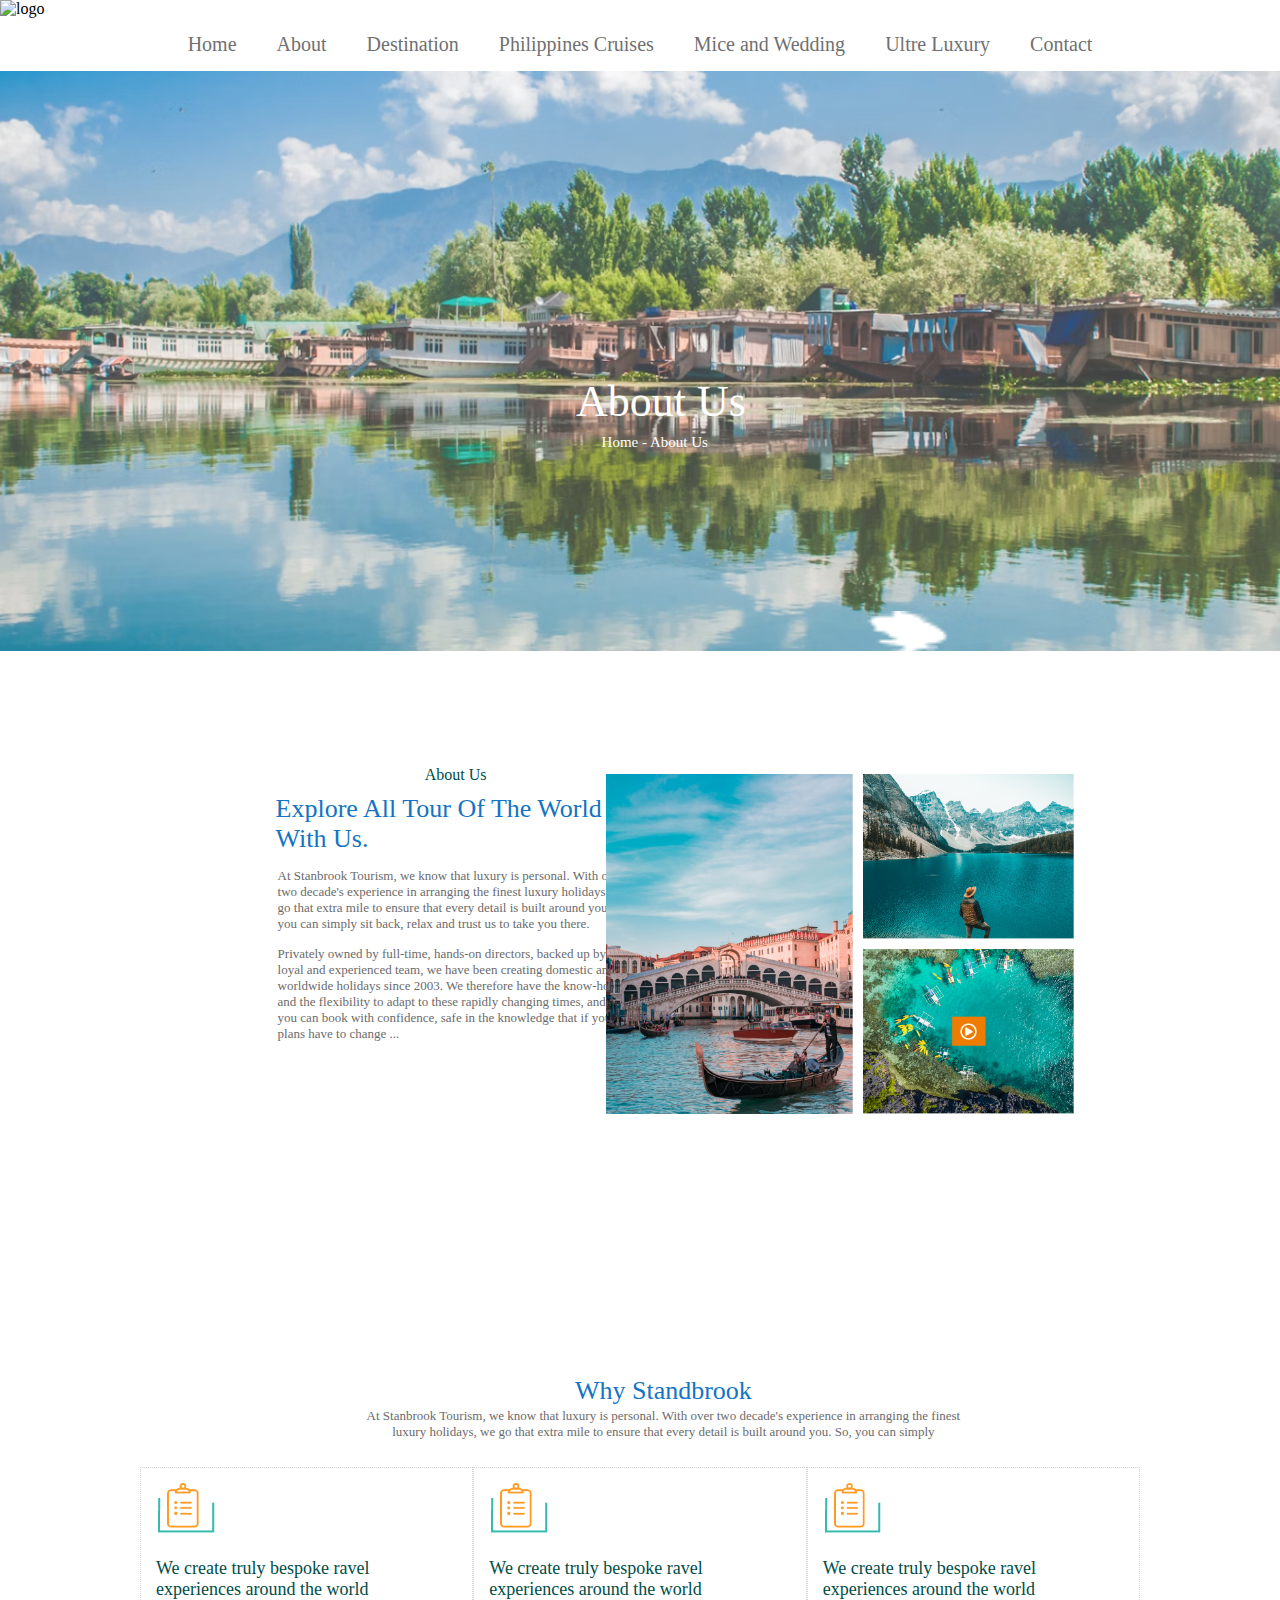
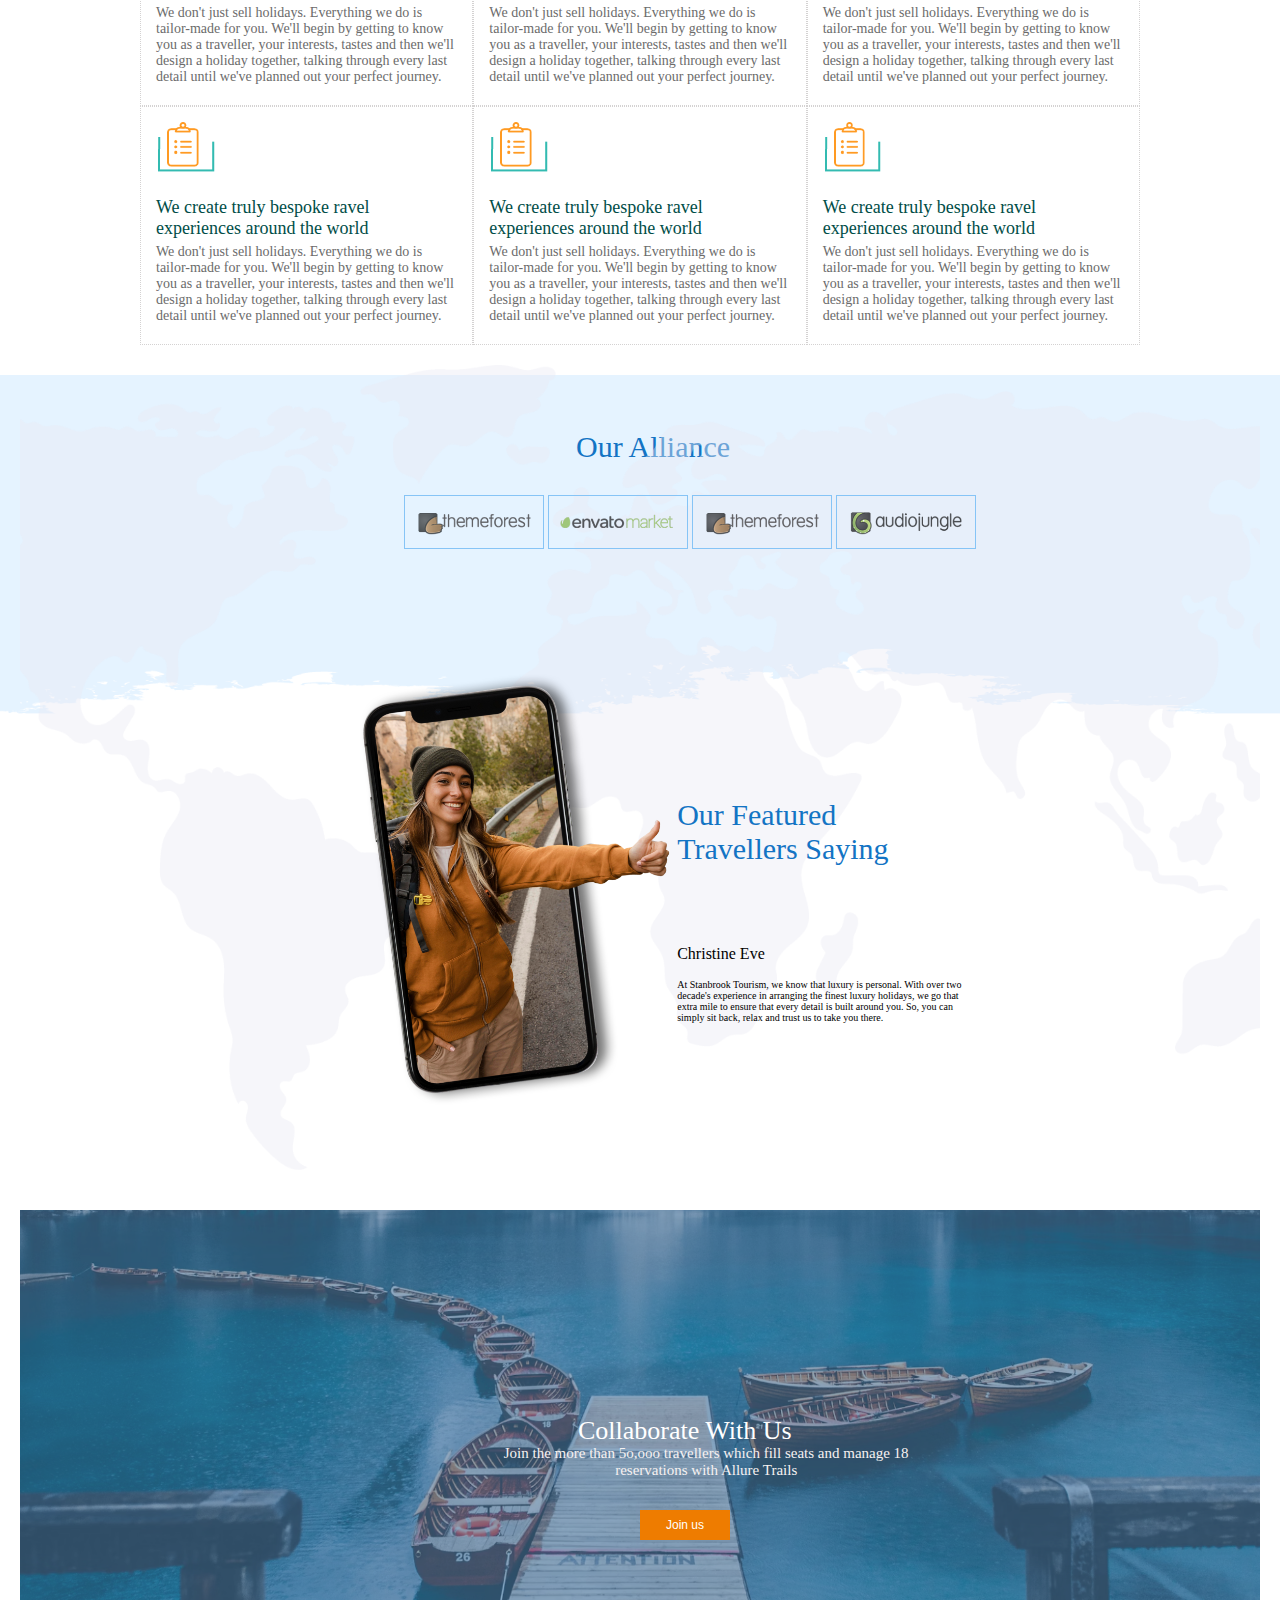
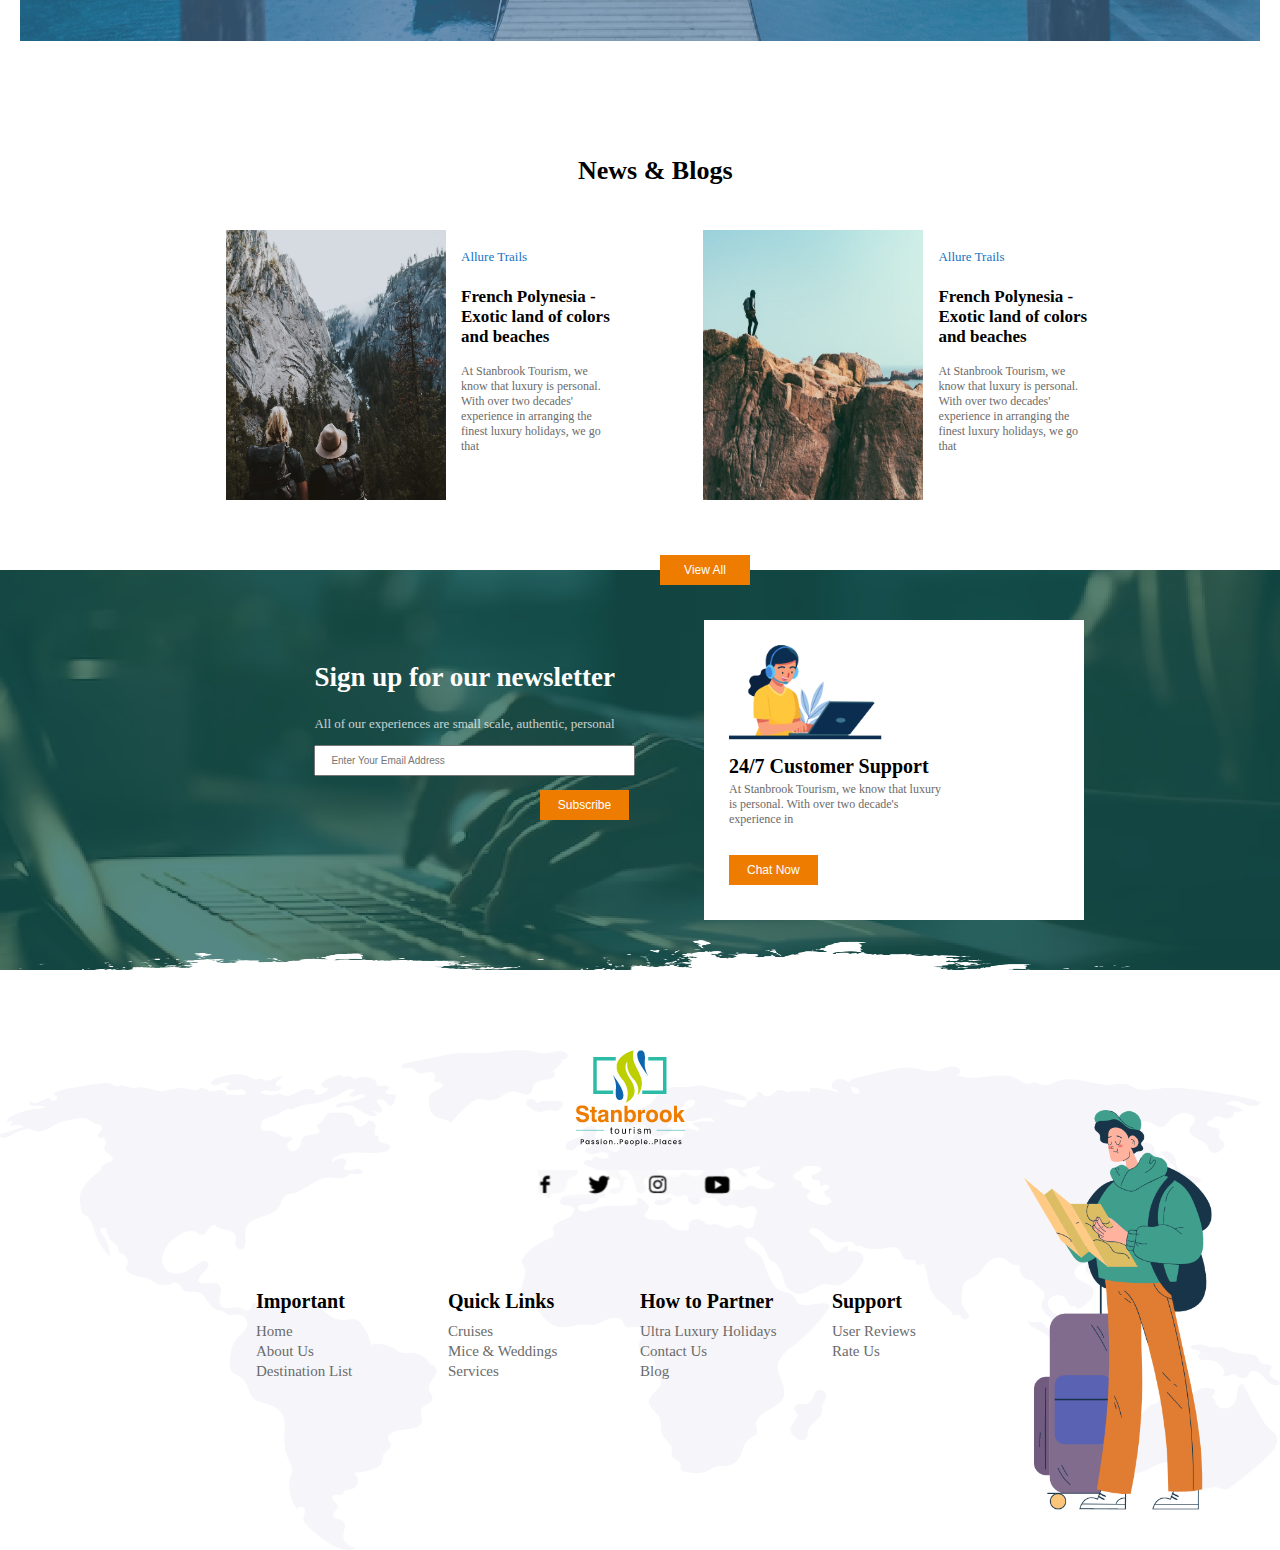
==== about.html @ 0e3a8641 "Add files via upload" ====
<!DOCTYPE html>
<html lang="en">
  <head>
    <meta charset="UTF-8" />
    <meta name="viewport" content="width=device-width, initial-scale=1.0" />
    <title>About</title>
    <link rel="stylesheet" href="about-style.css" />
  </head>
  <body>
    <img src="./Images/logo.png" alt="logo" id="logo" />
    <header>
      <nav class="navbar">
        <ul class="nav-list">
          <li><a href="#">Home</a></li>
          <li><a href="#">About</a></li>
          <li><a href="#">Destination</a></li>
          <li><a href="">Philippines Cruises</a></li>
          <li><a href="#">Mice and Wedding</a></li>
          <li><a href="#">Ultre Luxury</a></li>
          <li><a href="#">Contact</a></li>
        </ul>
      </nav>
    </header>
    <div class="content">
      <p id="p1">About Us</p>
      <p id="p2">Home - About Us</p>
    </div>
    <div class="content2">
      <div class="wrapper1">
        <p id="p311">About Us</p>
        <p id="p31">Explore All Tour Of The World With Us.</p>
        <p id="p32">
          At Stanbrook Tourism, we know that luxury is personal. With over two
          decade's experience in arranging the finest luxury holidays, we go
          that extra mile to ensure that every detail is built around you. So,
          you can simply sit back, relax and trust us to take you there.
        </p>
        <p id="p33">
          Privately owned by full-time, hands-on directors, backed up by a loyal
          and experienced team, we have been creating domestic and worldwide
          holidays since 2003. We therefore have the know-how and the
          flexibility to adapt to these rapidly changing times, and so you can
          book with confidence, safe in the knowledge that if your plans have to
          change ...
        </p>
      </div>
      <div class="wrapper2">
        <div class="image-grid">
          <div class="large-img">
            <img src="./Images-About/img1.png" alt="img1" id="img1" />
          </div>
          <div class="small-img">
            <img src="./Images-About/img2.png" alt="img2" id="img2" />
            <img src="./Images-About/img3.png" alt="img3" id="img3" />
          </div>
        </div>
      </div>
    </div>
    <div class="content-3">
      <p id="p41">Why Standbrook</p>
      <p id="p42">
        At Stanbrook Tourism, we know that luxury is personal. With over two
        decade's experience in arranging the finest luxury holidays, we go that
        extra mile to ensure that every detail is built around you. So, you can
        simply
      </p>
    </div>
    <div class="wrapper3">
      <div class="grid-item">
        <div class="grid-img">
          <img src="./Images-About/clipboard.png" alt="Image-1" id="img-g1" />
          <img src="./Images-About/Path-1.png" alt="Image-1" id="img-g2" />
        </div>
        <p id="w31">
          We create truly bespoke ravel experiences around the world
        </p>
        <p class="w32">
          We don't just sell holidays. Everything we do is tailor-made for you.
          We'll begin by getting to know you as a traveller, your interests,
          tastes and then we'll design a holiday together, talking through every
          last detail until we've planned out your perfect journey.
        </p>
      </div>
      <div class="grid-item">
        <div class="grid-img">
          <img src="./Images-About/clipboard.png" alt="Image-1" id="img-g1" />
          <img src="./Images-About/Path-1.png" alt="Image-1" id="img-g2" />
        </div>
        <p id="w31">
          We create truly bespoke ravel experiences around the world
        </p>
        <p class="w32">
          We don't just sell holidays. Everything we do is tailor-made for you.
          We'll begin by getting to know you as a traveller, your interests,
          tastes and then we'll design a holiday together, talking through every
          last detail until we've planned out your perfect journey.
        </p>
      </div>
      <div class="grid-item">
        <div class="grid-img">
          <img src="./Images-About/clipboard.png" alt="Image-1" id="img-g1" />
          <img src="./Images-About/Path-1.png" alt="Image-1" id="img-g2" />
        </div>
        <p id="w31">
          We create truly bespoke ravel experiences around the world
        </p>
        <p class="w32">
          We don't just sell holidays. Everything we do is tailor-made for you.
          We'll begin by getting to know you as a traveller, your interests,
          tastes and then we'll design a holiday together, talking through every
          last detail until we've planned out your perfect journey.
        </p>
      </div>
      <div class="grid-item">
        <div class="grid-img">
          <img src="./Images-About/clipboard.png" alt="Image-1" id="img-g1" />
          <img src="./Images-About/Path-1.png" alt="Image-1" id="img-g2" />
        </div>
        <p id="w31">
          We create truly bespoke ravel experiences around the world
        </p>
        <p class="w32">
          We don't just sell holidays. Everything we do is tailor-made for you.
          We'll begin by getting to know you as a traveller, your interests,
          tastes and then we'll design a holiday together, talking through every
          last detail until we've planned out your perfect journey.
        </p>
      </div>
      <div class="grid-item">
        <div class="grid-img">
          <img src="./Images-About/clipboard.png" alt="Image-1" id="img-g1" />
          <img src="./Images-About/Path-1.png" alt="Image-1" id="img-g2" />
        </div>
        <p id="w31">
          We create truly bespoke ravel experiences around the world
        </p>
        <p class="w32">
          We don't just sell holidays. Everything we do is tailor-made for you.
          We'll begin by getting to know you as a traveller, your interests,
          tastes and then we'll design a holiday together, talking through every
          last detail until we've planned out your perfect journey.
        </p>
      </div>
      <div class="grid-item">
        <div class="grid-img">
          <img src="./Images-About/clipboard.png" alt="Image-1" id="img-g1" />
          <img src="./Images-About/Path-1.png" alt="Image-1" id="img-g2" />
        </div>

        <p id="w31">
          We create truly bespoke ravel experiences around the world
        </p>
        <p class="w32">
          We don't just sell holidays. Everything we do is tailor-made for you.
          We'll begin by getting to know you as a traveller, your interests,
          tastes and then we'll design a holiday together, talking through every
          last detail until we've planned out your perfect journey.
        </p>
      </div>
    </div>
    <div class="footer">
      <div class="content4">
        <p class="content4-p">Our Alliance</p>
        <div class="wrapper4">
          <div class="wrapper4-img">
            <img src="./Images-About/logo1_3.png" alt="logo1_3" />
            <img src="./Images-About/2.png" alt="logo2" />
            <img src="./Images-About/logo1_3.png" alt="logo1_3" />
            <img src="./Images-About/logo4.png" alt="logo4" />
          </div>
          <div class="block1">
            <img src="./Images-About/phone.png" alt="phone" id="phone" />
          </div>
          <div class="block2">
            <p id="block2-p1">Our Featured Travellers Saying</p>
            <p id="block2-p2">Christine Eve</p>
            <p id="block2-p3">
              At Stanbrook Tourism, we know that luxury is personal. With over
              two decade's experience in arranging the finest luxury holidays,
              we go that extra mile to ensure that every detail is built around
              you. So, you can simply sit back, relax and trust us to take you
              there.
            </p>
          </div>
        </div>
        <div class="wrapper5">
          <img
            src="./Images-About/background5.png"
            alt="background5"
            class="wrapper5-img1"
          />
          <img
            src="./Images-About/background6.png"
            alt="background6"
            class="wrapper5-img2"
          />
          <p class="wrapper5-text1">Collaborate With Us</p>
          <p class="wrapper5-text2">
            Join the more than 5o,ooo travellers which fill seats and manage 18
            reservations with Allure Trails
          </p>
          <button class="join">Join us</button>
          <img
            src="./Images-About/background2.png"
            alt="background6"
            class="wrapper5-img3"
          />
          <p class="wrapper5-text3">News & Blogs</p>

          <div class="wrapper5-box">
            <div class="blog-entry">
              <img
                src="./Images-About/wrapper5a.png"
                alt="wrapper5a"
                class="wrapper5-img"
              />
              <div class="wrap5-para">
                <p class="wrap11">Allure Trails</p>
                <p class="wrap12">
                  French Polynesia - Exotic land of colors and beaches
                </p>
                <p class="wrap13">
                  At Stanbrook Tourism, we know that luxury is personal. With
                  over two decades' experience in arranging the finest luxury
                  holidays, we go that
                </p>
              </div>
            </div>

            <div class="blog-entry">
              <img
                src="./Images-About/wrapper5b.png"
                alt="wrapper5b"
                class="wrapper5-img"
              />
              <div class="wrap5-para">
                <p class="wrap11">Allure Trails</p>
                <p class="wrap12">
                  French Polynesia - Exotic land of colors and beaches
                </p>
                <p class="wrap13">
                  At Stanbrook Tourism, we know that luxury is personal. With
                  over two decades' experience in arranging the finest luxury
                  holidays, we go that
                </p>
              </div>
            </div>
            <button class="view">View All</button>
          </div>
        </div>
      </div>
      <div class="wrapper6">
        <img
          src="./Images-About/background-laptop.png"
          alt="background5"
          class="wrapper6-img1"
        />
        <img
          src="./Images-About/background-green.png"
          alt="background6"
          class="wrapper6-img2"
        />
        <img
          src="./Images-About/background2.png"
          alt="background6"
          class="wrapper6-img3"
        />

        <div class="newsletter-section">
          <h2 id="wrapper6-p1">Sign up for our newsletter</h2>
          <p id="wrapper6-p2">
            All of our experiences are small scale, authentic, personal
          </p>
          <form>
            <input
              type="text"
              placeholder="Enter Your Email Address"
              id="wrapper6-p3"
            />
            <button type="submit" class="subscribe">Subscribe</button>
          </form>
        </div>
        <div class="newsletter-section2">
          <div id="item">
            <img
              src="./Images-About/wrapper6-girl.png"
              alt="wrapper6-girl"
              id="item-girl"
            />
            <p id="item-p1">24/7 Customer Support</p>
            <p id="item-p2">
              At Stanbrook Tourism, we know that luxury is personal. With over
              two decade's experience in
            </p>
            <button type="submit" class="chatnow">Chat Now</button>
          </div>
        </div>
        <div class="wrapper7">
          <img
            src="./Images-About/background4.png"
            alt="background4"
            class="wrapper7-img1"
          />
          <img src="./Images-About/logo.png" alt="logo" class="wrapper7-logo" />
          <img
            src="./Images-About/wrapper7-socials.png"
            alt="socials"
            class="wrapper7-socials"
          />
          <img
            src="./Images-About/wrapper7-man.png"
            alt="man"
            class="wrapper7-man"
          />

          <div class="wrapper7-items">
            <div class="footer-section Important">
              <p class="wrapper7-item1">Important</p>
              <p class="wrapper7-item2">Home</p>
              <p class="wrapper7-item2">About Us</p>
              <p class="wrapper7-item2">Destination List</p>
            </div>

            <div class="footer-section Quick-Links">
              <p class="wrapper7-item1">Quick Links</p>
              <p class="wrapper7-item2">Cruises</p>
              <p class="wrapper7-item2">Mice & Weddings</p>
              <p class="wrapper7-item2">Services</p>
            </div>

            <div class="footer-section Partner">
              <p class="wrapper7-item1">How to Partner</p>
              <p class="wrapper7-item2">Ultra Luxury Holidays</p>
              <p class="wrapper7-item2">Contact Us</p>
              <p class="wrapper7-item2">Blog</p>
            </div>

            <div class="footer-section Support">
              <p class="wrapper7-item1">Support</p>
              <p class="wrapper7-item2">User Reviews</p>
              <p class="wrapper7-item2">Rate Us</p>
            </div>
          </div>
        </div>
      </div>
    </div>
  </body>
</html>
---- about-style.css ----
body {
  margin: 0;
  padding: 0;
}

#logo {
  display: block;
  margin: 0 auto;
  max-width: 100%;
  height: auto;
}

header {
  padding: 15px 0;
  background-color: white;
}

/* Navbar */
.navbar {
  display: flex;
  justify-content: center;
  align-items: center;
}

.nav-list {
  list-style: none;
  display: flex;
  gap: 20px;
  padding: 0;
  margin: 0;
}

.nav-list a {
  text-decoration: none;
  color: #707070;
  font-size: 20px;
  font-family: "Vollkorn, Regular";
  padding: 5px 10px;
}

.nav-list a:hover {
  color: #86c4f6;
}

.content {
  background-image: url("./Images-About/background1.png");
  opacity: 85%;
  background-size: cover;
  background-position: center;
  background-repeat: no-repeat;
  min-height: 60vh;
  padding: 20px;
  position: relative;
  z-index: 1;
}

#p1 {
  font-size: 44px;
  font-family: "Merienda, Regular";
  color: white;
  position: absolute;
  top: 45%;
  left: 45%;
}

#p2 {
  font-size: 15px;
  color: white;
  position: absolute;
  top: 60%;
  left: 47%;
}

.content2 {
  background-image: url("./Images-About/background2.png");
  background-size: cover;
  background-position: center;
  background-repeat: no-repeat;
  min-height: 80vh;
  padding: 20px;
  position: relative;
  margin-top: -40px;
  z-index: 2;
}

.wrapper1,
.wrapper2 {
  display: flex;
  justify-content: center;
  max-width: 360px;
  align-items: center;
  gap: 10px;
  flex-wrap: wrap;
  padding: 20px;
}

.wrapper1 {
  margin-left: 19%;
  margin-top: 8%;
}

.wrapper2 {
  margin-left: 50%;
  margin-top: -25%;
}

#p311 {
  color: #004d47;
  margin-bottom: 0;
  justify-content: left;
}

#p31,
#p41 {
  font-size: 26px;
  font-family: "Merienda, Regular";
  color: #1374c4;
  margin-top: 0;
  margin-bottom: 2px;
}

#p32,
#p33,
#p42 {
  font-size: 13px;
  color: #6b6b6b;
  margin: 2px;
}

.image-grid {
  display: flex;
  gap: 10px;
}

.small-img {
  display: flex;
  flex-direction: column;
}

#img1 {
  height: 340px;
}

#img2 {
  height: 165px;
}

#img3 {
  height: 165px;
  margin-top: 10px;
}

.content-3 {
  text-align: center;
  max-width: 600px;
  padding: 5px;
  margin-left: 28%;
  margin-bottom: 20px;
}

.wrapper3 {
  display: grid;
  grid-template-columns: repeat(3, 1fr);
  grid-template-rows: repeat(2, auto);
  gap: 0px;
  max-width: 1000px;
  margin: 0 auto;
  margin-bottom: 30px;
}

.grid-item {
  background-color: white;
  padding: 15px;
  text-align: center;
  border: 0.5px dotted rgb(212, 210, 210);
}

.grid-item p {
  margin: 5px 0;
  color: #6b6b6b;
  font-size: 14px;
}

#w31 {
  color: #004d47;
  font-size: 18px;
  font-family: "Vollkorn", Bold;
  text-align: left;
  display: flex;
  flex-direction: column;
  justify-content: flex-start;
}

.w32 {
  color: #6b6b6b;
  font-size: 10px;
  font-family: "Vollkorn", Bold;
  text-align: left;
  display: flex;
  flex-direction: column;
  justify-content: flex-start;
}

.grid-img {
  position: relative;
  left: 0%;
  height: 70px;
}

#img-g1 {
  position: absolute;
  height: 45px;
  top: 0;
  left: 11px;
  z-index: 2;
}

#img-g2 {
  position: absolute;
  height: 35px;
  top: 15px;
  left: 2px;
  opacity: 0.8;
  z-index: 1;
}

.content4 {
  background-image: url("./Images-About/background3.png");
  max-height: 35vh;
  background-size: cover;
  background-position: center;
  background-repeat: no-repeat;
  padding: 20px;
  position: relative;
  margin-bottom: 5px;
}

.wrapper4 {
  background-image: url("./Images-About/background4.png");
  min-height: 85vh;
  background-size: cover;
  background-position: center;
  background-repeat: no-repeat;
  padding: 20px;
  position: relative;
  margin-top: -30px;
  z-index: 1;
}

.content4-p {
  color: #1374c4;
  font-size: 30px;
  font-family: "Merienda", Regular;
  position: absolute;
  top: 25px;
  left: 45%;
}

.wrapper4-img {
  position: absolute;
  top: 130px;
  left: 31%;
}

.wrapper4-img img {
  border: 1px solid #86c4f6;
  padding: 10px;
  width: 140px;
  height: auto;
  box-sizing: border-box;
}

#phone {
  height: 470px;
  position: absolute;
  top: 36%;
  left: 26%;
}

#block2-p1 {
  color: #1374c4;
  font-size: 30px;
  max-width: 220px;
  position: absolute;
  top: 50%;
  left: 53%;
}

#block2-p2 {
  color: black;
  font-size: 16px;
  max-width: 220px;
  position: absolute;
  top: 70%;
  left: 53%;
}

#block2-p3 {
  color: black;
  font-size: 10px;
  max-width: 300px;
  position: absolute;
  top: 75%;
  left: 53%;
}

.wrapper5 {
  margin-top: 40px;
  position: relative;
}

.wrapper5-img1 {
  position: absolute;
  top: 0;
  left: 0;
  width: 100%;
  height: auto;
  opacity: 0.8;
}

.wrapper5-img2 {
  position: absolute;
  top: 0;
  left: 0;
  width: 100%;
  height: auto;
  z-index: 1;
  opacity: 0.7;
}

.wrapper5-text1 {
  position: absolute;
  top: 180px;
  left: 45%;
  color: white;
  font-size: 26px;
  z-index: 2;
  font-family: "Merienda", Regular;
  text-align: center;
}
.wrapper5-text2 {
  position: absolute;
  top: 220px;
  left: 38%;
  color: rgb(246, 241, 241);
  font-size: 15px;
  z-index: 2;
  font-family: "Merienda", Regular;
  text-align: center;
  max-width: 430px;
}

.join {
  background-color: #ee7c00;
  color: #ffffff;
  height: 30px;
  width: 90px;
  position: absolute;
  top: 300px;
  left: 50%;
  border: #ee7c00;
  font-size: 12px;
  z-index: 2;
}
.wrapper5-img3 {
  position: relative;
  top: 450px;
  left: 0;
  width: 100%;
  height: auto;
  z-index: 2;
}

.wrapper5-text3 {
  font-weight: bold;
  position: absolute;
  top: 520px;
  left: 45%;
  font-size: 26px;
  z-index: 2;
  text-align: center;
  max-width: 430px;
}

.wrapper5-box {
  display: flex;
  justify-content: space-between;
  padding: 20px;
  position: absolute;
  top: 570px;
  left: 15%;
  width: 70%;
}

.blog-entry {
  display: flex;
  max-width: 45%;
  text-align: left;
  margin-bottom: 20px;
}

.wrapper5-img {
  width: 220px;
  height: 300px;
  margin-right: 15px;
}

.wrap5-para {
  display: flex;
  flex-direction: column;
  justify-content: center;
  max-width: 180px;
}

.wrap11 {
  font-size: 13px;
  color: #1374c4;
  margin-bottom: 5px;
}

.wrap12 {
  font-size: 17px;
  font-weight: bold;
  margin-bottom: 5px;
}

.wrap13 {
  font-size: 12px;
  color: #6b6b6b;
  margin-bottom: 10px;
}
.view {
  background-color: #ee7c00;
  color: #ffffff;
  height: 30px;
  width: 90px;
  position: absolute;
  top: 375px;
  left: 50%;
  border: #ee7c00;
  font-size: 12px;
  z-index: 2;
}

.content5-1 {
  position: absolute;
  top: 1060px;
  left: 0;
  display: flex;
  flex-direction: row;
  justify-content: space-between;
  width: 100%;
  padding: 40px;
  z-index: 2;
}

.newsletter-section {
  flex: 1;
  color: white;
  padding: 20px;
}

#wrapper-5-p1 {
  font-size: 24px;
  margin-bottom: 10px;
}

#wrapper-5-p2 {
  font-size: 14px;
  margin-bottom: 20px;
}

form {
  display: flex;
  align-items: center;
}

#wrapper-5-p3 {
  padding: 10px;
  border-radius: 5px;
  border: 1px solid #ccc;
  width: 70%;
  font-size: 16px;
  margin-right: 10px;
}

.subscribe-button {
  background-color: #ee7c00;
  color: white;
  padding: 10px 20px;
  border: none;
  border-radius: 5px;
  cursor: pointer;
}

.wrapper6 {
  margin-top: 40px;
  position: relative;
}

.wrapper6-img1 {
  position: absolute;
  top: 1400px;
  left: 0;
  width: 100%;
  height: 400px;
  opacity: 0.8;
}

.wrapper6-img2 {
  position: absolute;
  top: 1400px;
  left: 0;
  width: 100%;
  height: 400px;
  z-index: 1;
  opacity: 0.75;
}

.newsletter-section {
  position: absolute;
  top: 1450px;
  left: 23%;
  z-index: 2;
}
#wrapper6-p1 {
  font-size: 27px;
}
#wrapper6-p2 {
  font-size: 13px;
  font-family: "Vollkorn", Regular;
  opacity: 0.75;
}
#wrapper6-p3 {
  font-size: 10px;
  padding-left: 15px;
  height: 25px;
  width: 300px;
}
.subscribe {
  font-size: 12px;
  background-color: #ee7c00;
  color: white;
  padding: 8px 18px;
  border: none;
  cursor: pointer;
  position: absolute;
  top: 170px;
  left: 68%;
}

.newsletter-section2 {
  background-color: white;
  position: absolute;
  top: 1450px;
  left: 55%;
  height: 300px;
  width: 380px;
  z-index: 2;
}
#item-girl {
  height: 95px;
  width: auto;
  position: absolute;
  top: 25px;
  left: 25px;
}
#item-p1 {
  font-size: 20px;
  font-weight: 600;
  font-family: "Vollkorn", Regular;
  position: absolute;
  top: 115px;
  left: 25px;
}
#item-p2 {
  font-size: 12px;
  color: #6b6b6b;
  max-width: 220px;
  position: absolute;
  top: 150px;
  left: 25px;
}
.chatnow {
  font-size: 12px;
  position: absolute;
  top: 235px;
  left: 25px;
  background-color: #ee7c00;
  color: white;
  padding: 8px 18px;
  border: none;
  cursor: pointer;
}

.wrapper6-img3 {
  position: absolute;
  top: 1770px;
  left: 0;
  width: 100%;
  height: 100px;
  z-index: 2;
}
.wrapper7-img1 {
  position: absolute;
  top: 1880px;
  left: 0;
  width: 100%;
  height: 500px;
}
.wrapper7-logo {
  position: absolute;
  top: 1880px;
  left: 45%;
  z-index: 2;
}

.wrapper7-socials {
  position: absolute;
  top: 2000px;
  left: 42%;
  z-index: 2;
  height: 28px;
}

.wrapper7-man {
  position: absolute;
  top: 1940px;
  left: 80%;
  z-index: 2;
  height: 400px;
  margin: 0;
  padding: 0;
}
.wrapper7-items {
  display: flex;
  justify-content: space-between;
  align-items: flex-start;
  max-width: 1200px;
}

.wrapper7-item1 {
  font-size: 20px;
  font-family: "Vollkorn", serif;
  font-weight: 600;
  margin-bottom: 10px;
}

.wrapper7-item2 {
  font-size: 15px;
  font-family: "Vollkorn", serif;
  color: #6b6b6b;
  margin: 3px 0;
}

.Important {
  position: absolute;
  top: 2100px;
  left: 20%;
}
.Quick-Links {
  position: absolute;
  top: 2100px;
  left: 35%;
}
.Partner {
  position: absolute;
  top: 2100px;
  left: 50%;
}
.Support {
  position: absolute;
  top: 2100px;
  left: 65%;
}

@media (max-width: 768px) {
  .wrapper7-items {
    flex-direction: column;
    align-items: flex-start;
  }

  .footer-section {
    margin-bottom: 20px;
  }
}
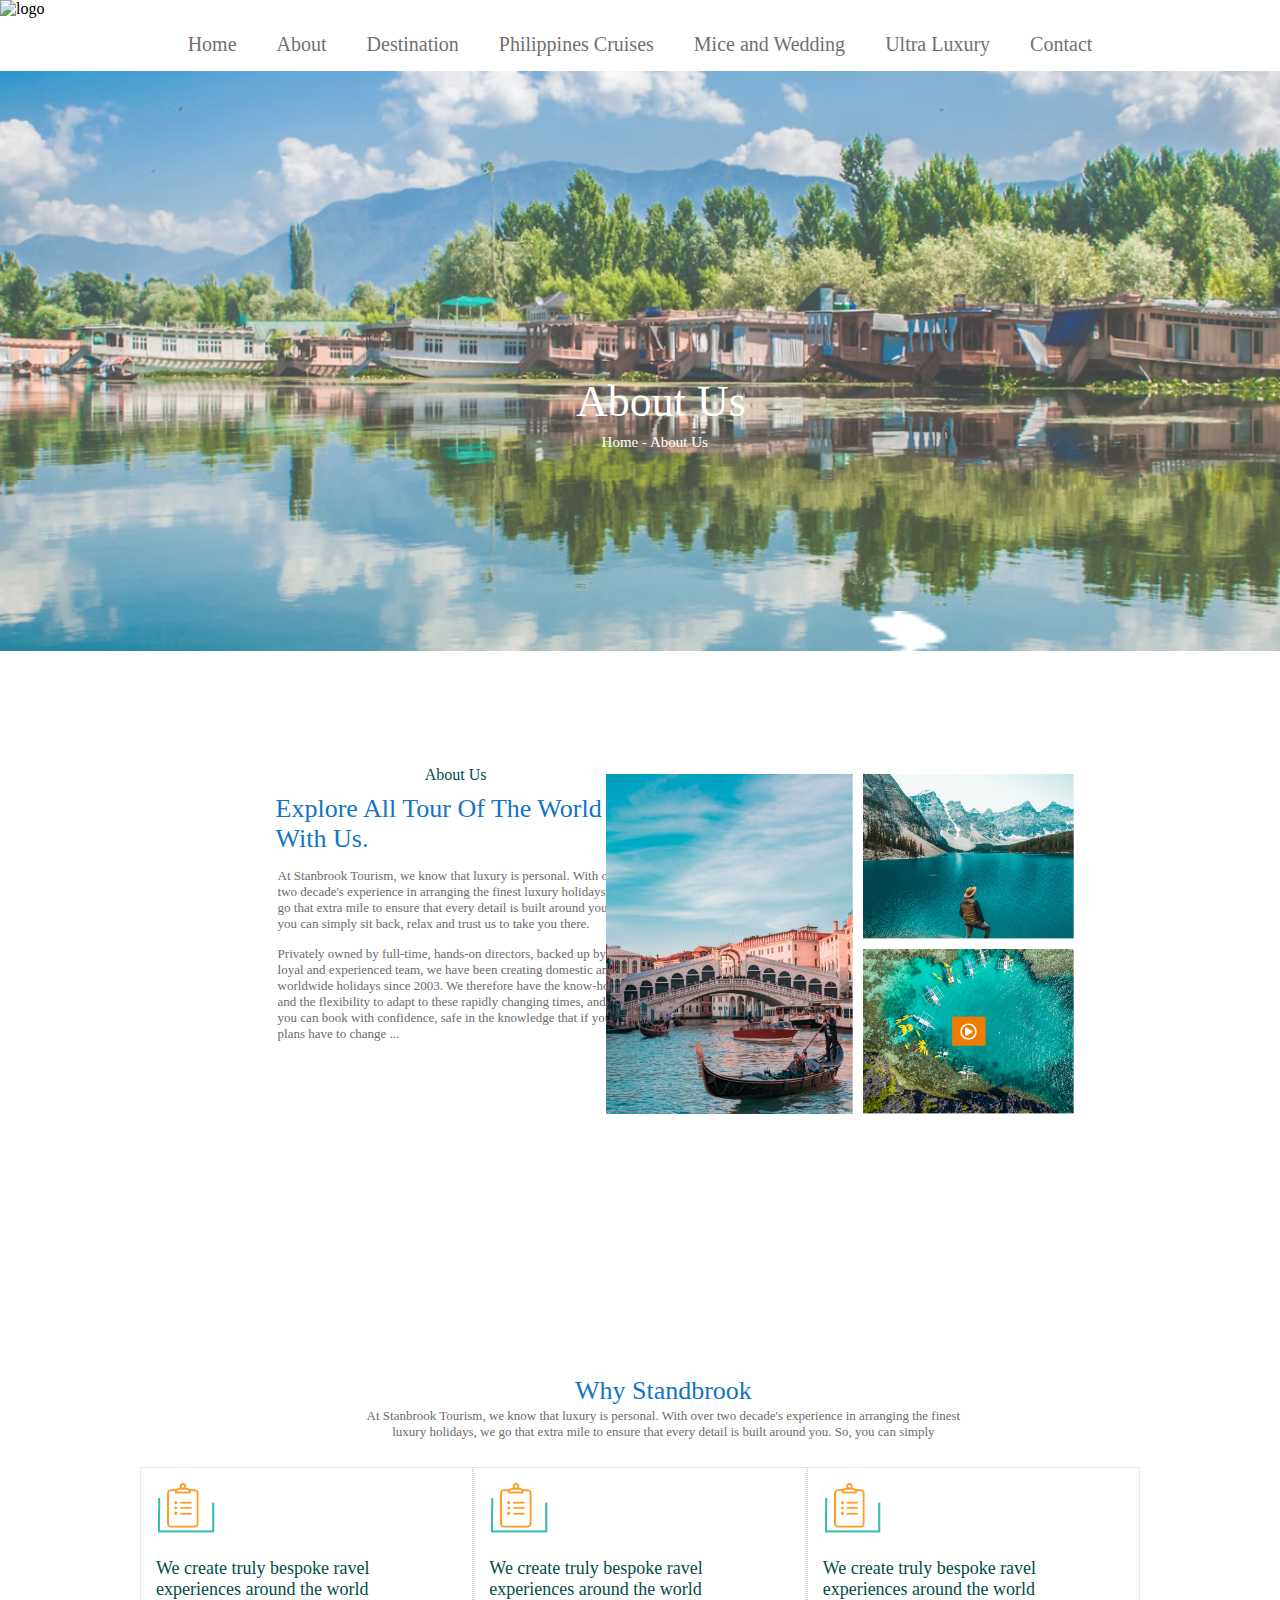
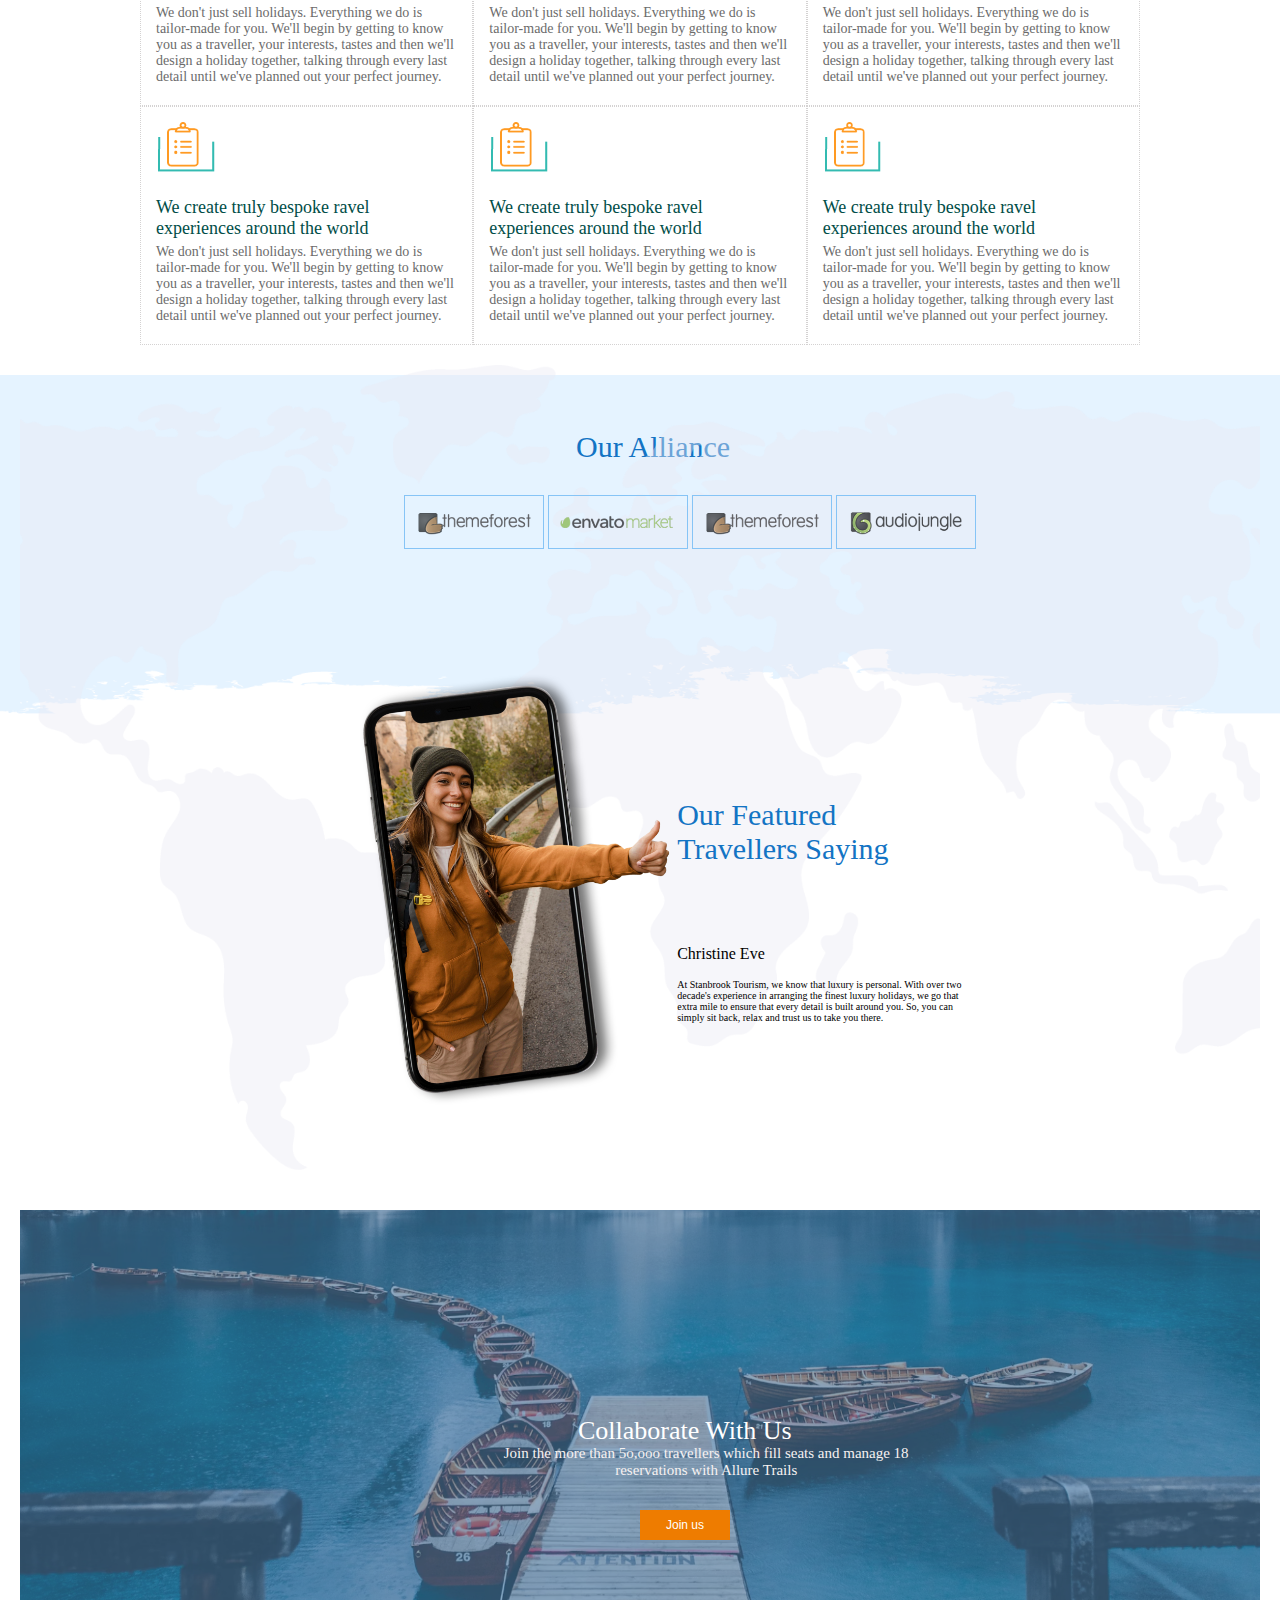
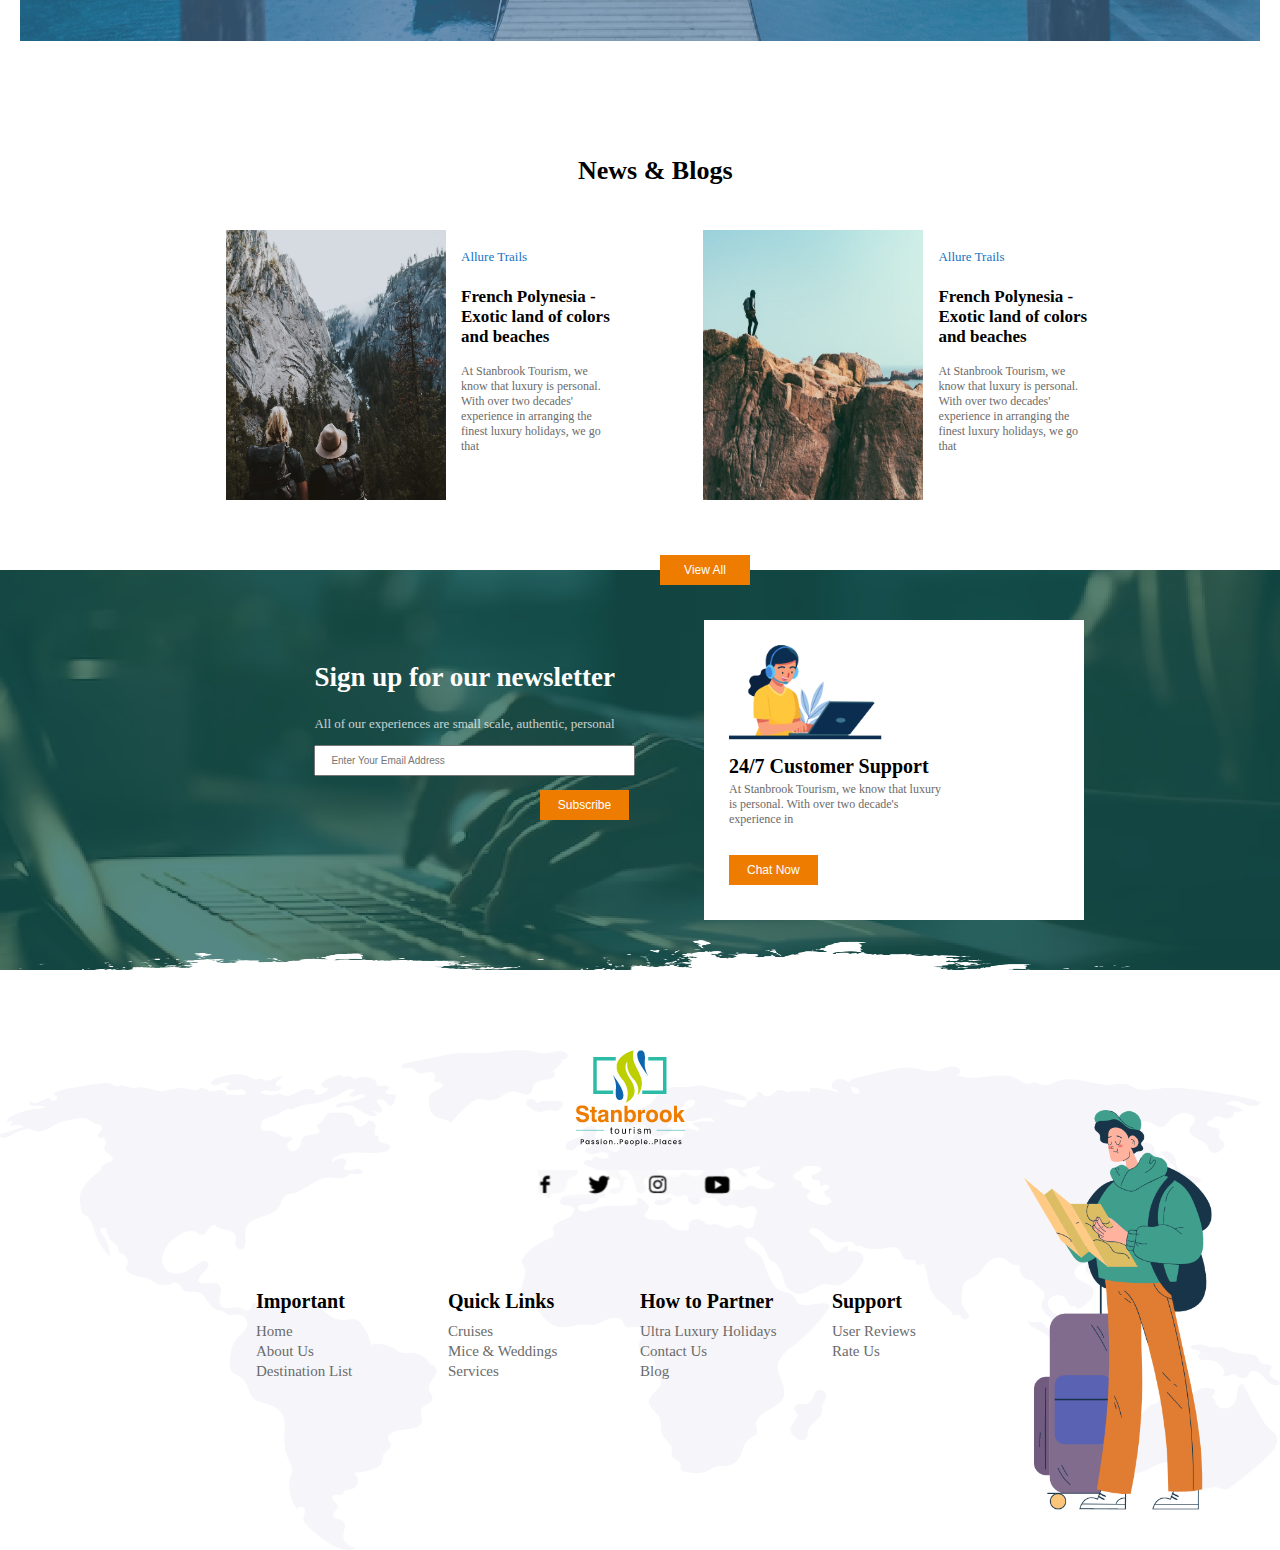
==== commit 9671a59d: "about.html" ====
--- a/about.html
+++ b/about.html
@@ -11,13 +11,13 @@
     <header>
       <nav class="navbar">
         <ul class="nav-list">
-          <li><a href="#">Home</a></li>
-          <li><a href="#">About</a></li>
-          <li><a href="#">Destination</a></li>
-          <li><a href="">Philippines Cruises</a></li>
-          <li><a href="#">Mice and Wedding</a></li>
-          <li><a href="#">Ultre Luxury</a></li>
-          <li><a href="#">Contact</a></li>
+          <li><a href="./index.html">Home</a></li>
+          <li><a href="./ContactUs.html">About</a></li>
+          <li><a href="./Destination.html">Destination</a></li>
+          <li><a href="./Philippine.html">Philippines Cruises</a></li>
+          <li><a href="./Mice-Wedding.html">Mice and Wedding</a></li>
+          <li><a href="./Ultra.html">Ultra Luxury</a></li>
+          <li><a href="./ContactUs.html">Contact</a></li>
         </ul>
       </nav>
     </header>
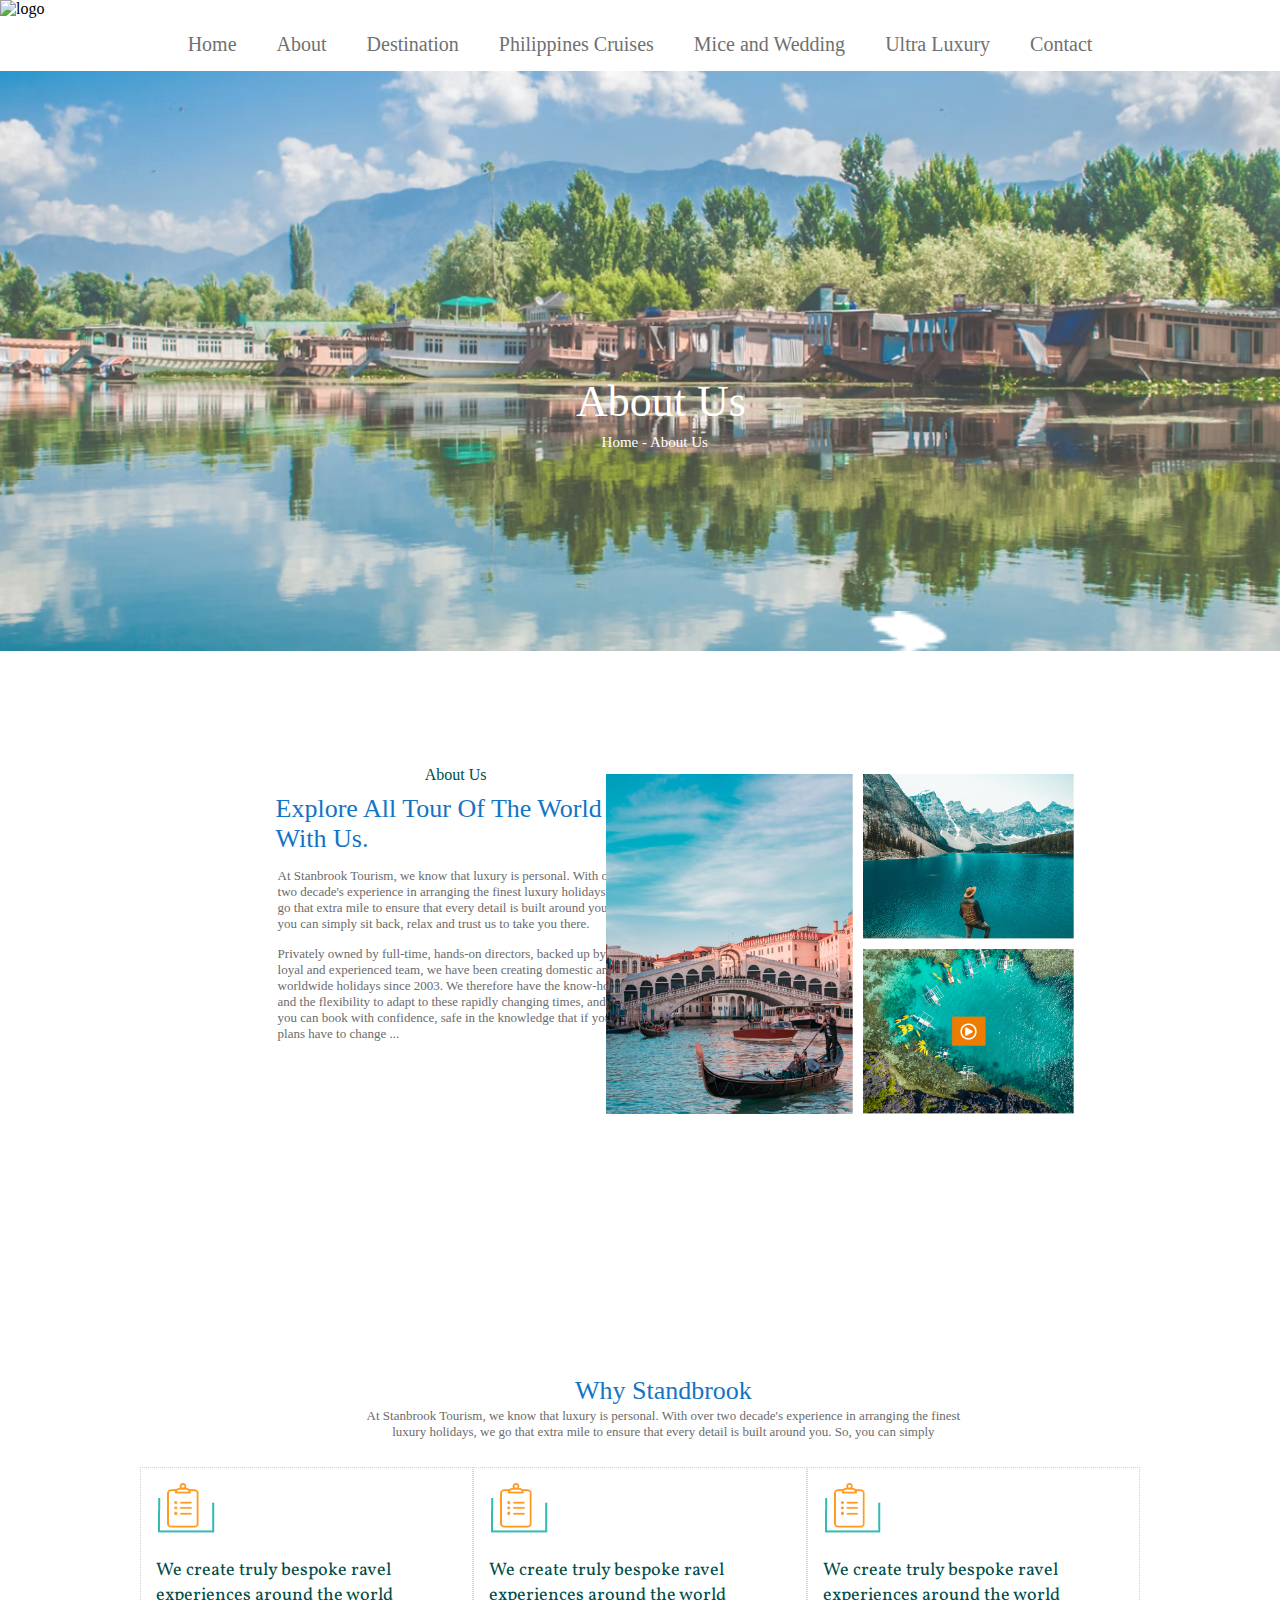
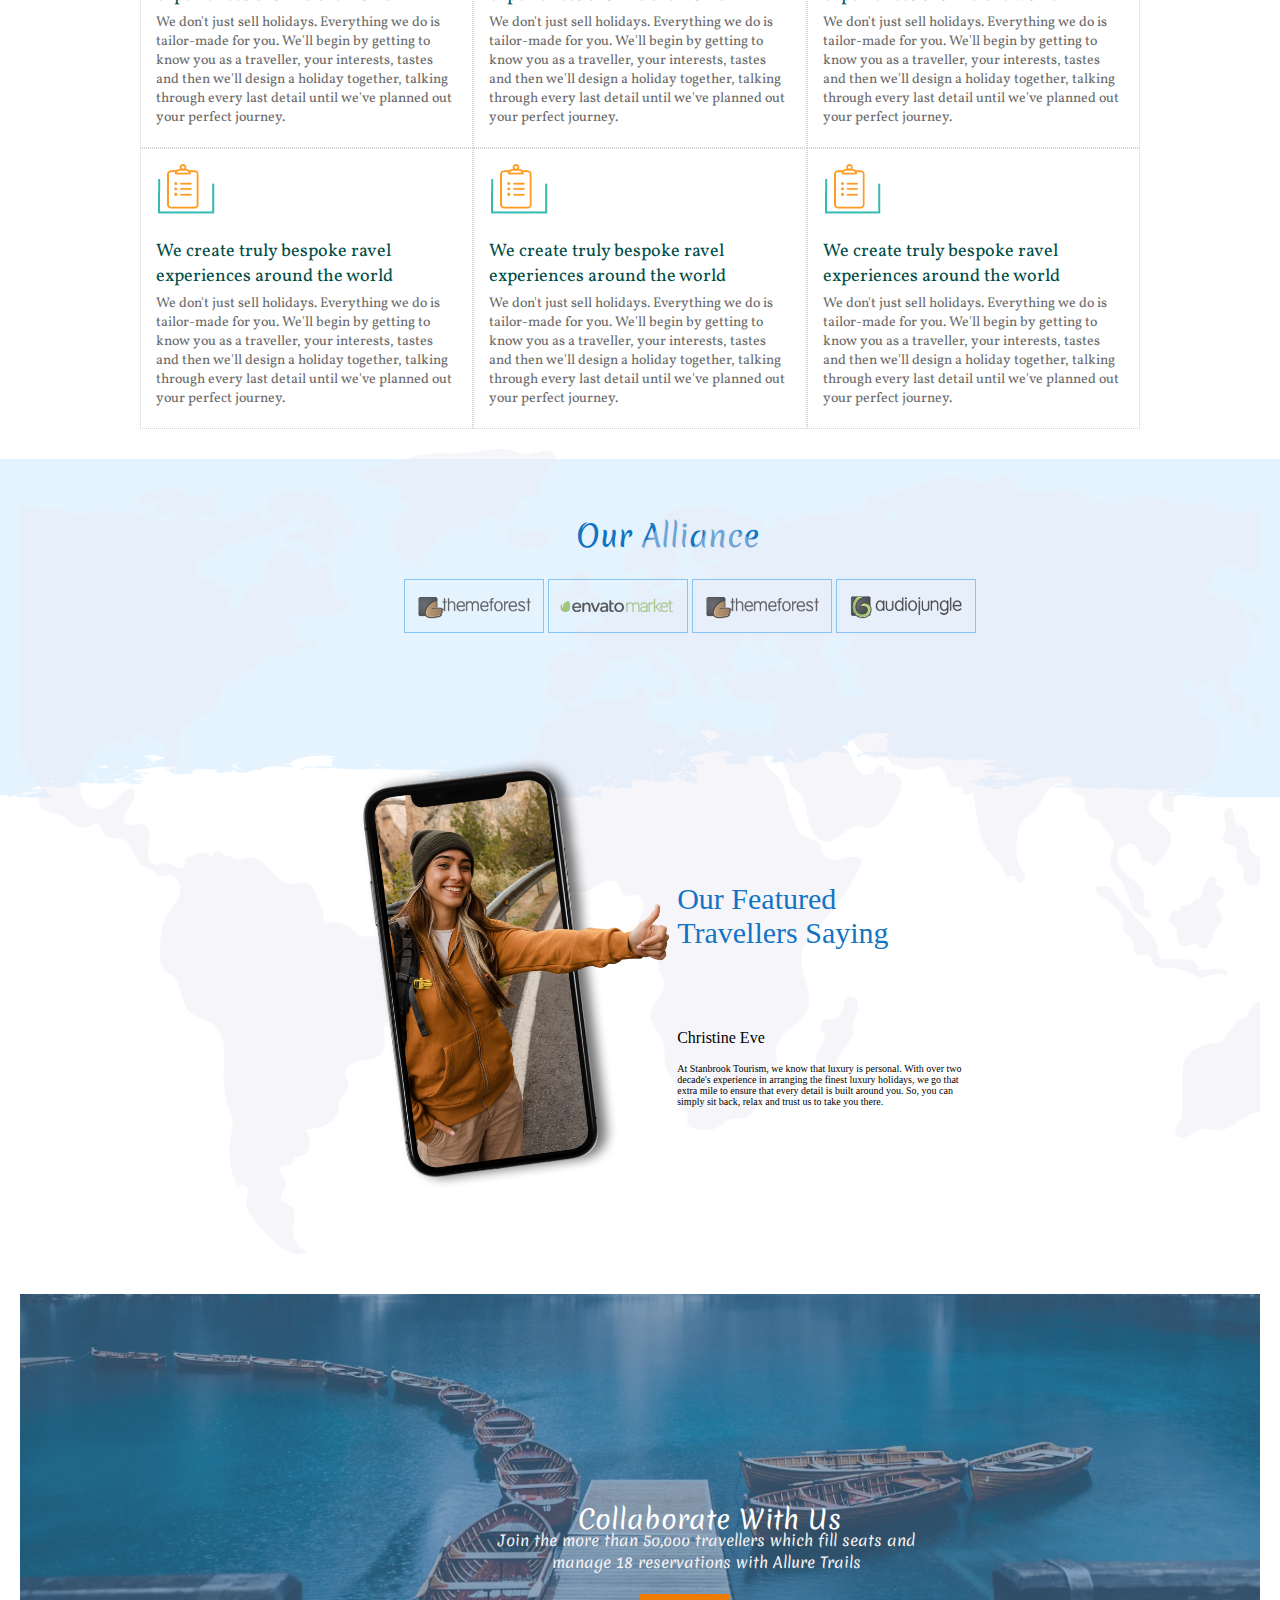
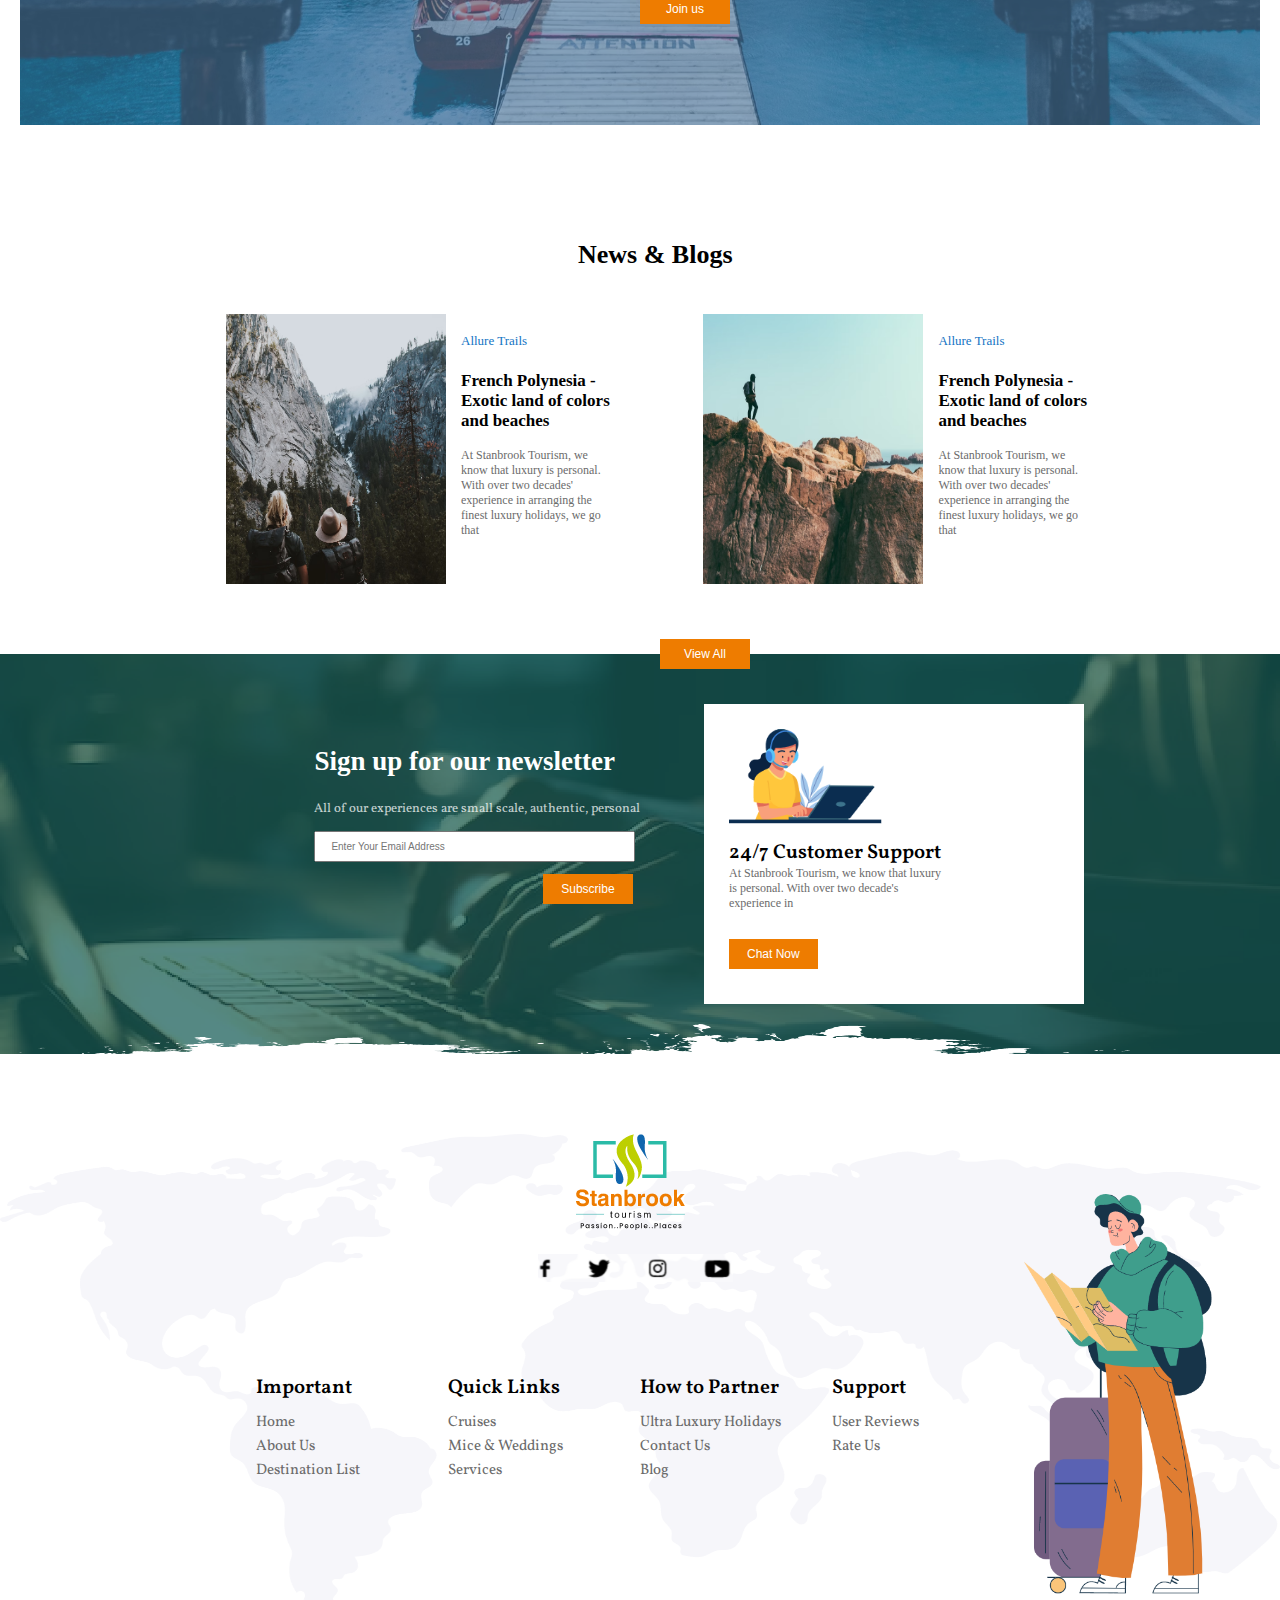
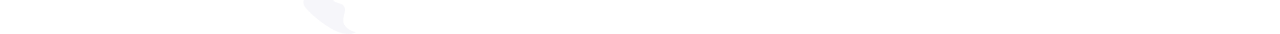
==== commit 149de1f2: "Update about.html" ====
--- a/about.html
+++ b/about.html
@@ -5,6 +5,8 @@
     <meta name="viewport" content="width=device-width, initial-scale=1.0" />
     <title>About</title>
     <link rel="stylesheet" href="about-style.css" />
+    <link href="https://fonts.googleapis.com/css2?family=Merienda:wght@400&display=swap" rel="stylesheet">
+    <link href="https://fonts.googleapis.com/css2?family=Vollkorn:wght@400&display=swap" rel="stylesheet">
   </head>
   <body>
     <img src="./Images/logo.png" alt="logo" id="logo" />
